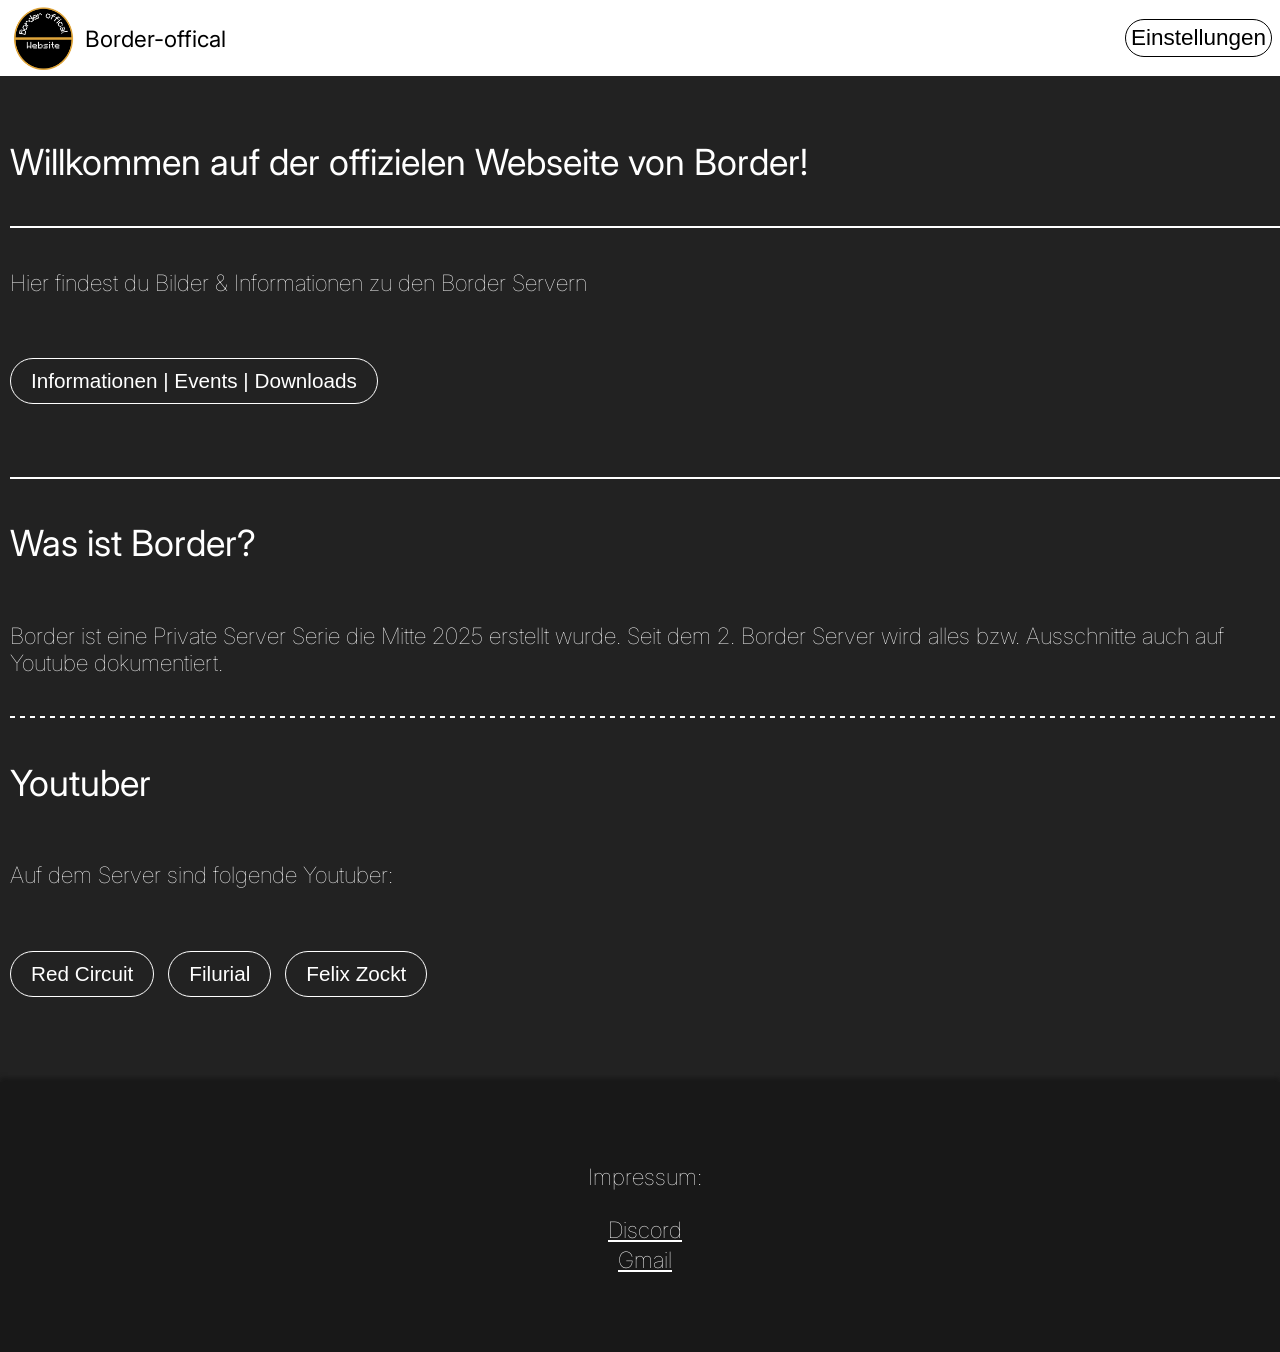
==== index.html @ c0c3122e "update2" ====
<!doctype html>
<html lang="de">
  <head>
    <link rel="icon" type="image/webp" href="logo.webp" />
    <title>Home | Border</title>
    <meta charset="UTF-8" />
    <meta name="author" content="@Red-Circuit on Youtube" />
    <link rel="stylesheet" href="style.css" />
    <meta name="viewport" content="width=device-width, initial-scale=1.0" />
    <link rel="preconnect" href="https://fonts.googleapis.com" />
    <link rel="preconnect" href="https://fonts.gstatic.com" crossorigin />
    <link
      href="https://fonts.googleapis.com/css2?family=Inter:ital,opsz,wght@0,14..32,100..900;1,14..32,100..900&display=swap"
      rel="stylesheet" />
  </head>
  <body>
    <div class="header">
      <img class="logo" src="logo.webp" />
      <p class="headerFont">Border-offical</p>
      <button
        class="btn2"
        onclick="window.location.href = 'einstellungen.html'">
        Einstellungen
      </button>
    </div>
    <br />
    <h1 class="txt1">Willkommen auf der offizielen Webseite von Border!</h1>
    <hr class="trenn1" />
    <p class="txt2">
      Hier findest du Bilder & Informationen zu den Border Servern
    </p>
    <br />
    <button class="btn1" onclick="window.location.href = 'ied.html'">
      Informationen | Events | Downloads
    </button>
    <br />
    <br />
    <hr class="trenn1" />
    <h1 class="txt1">Was ist Border?</h1>
    <p class="txt2">
      Border ist eine Private Server Serie die Mitte 2025 erstellt wurde. Seit
      dem 2. Border Server wird alles bzw. Ausschnitte auch auf Youtube
      dokumentiert.
    </p>
    <hr class="trenn2" />
    <h1 class="txt1">Youtuber</h1>
    <p class="txt2">Auf dem Server sind folgende Youtuber:</p>
    <br />
    <div>
      <button
        onclick="
          window.location = 'https://www.youtube.com/@Red-Circuit/videos'
        "
        class="btn1">
        Red Circuit
      </button>
      <button
        onclick="window.location = 'https://www.youtube.com/@Filurial/videos'"
        class="btn1">
        Filurial
      </button>
      <button
        onclick="window.location = 'https://www.youtube.com/@Felix-x3w/videos'"
        class="btn1">
        Felix Zockt
      </button>
    </div>
    <br />
    <br />
    <br />
    <div class="impressum">
      <p class="txt3">Impressum:</p>
      <a class="txt3" href="https://discord.gg/rK4rehh3">Discord</a>
      <a
        href="https://mail.google.com/mail/?view=cm&fs=1&to=u2109475763@gmail.com"
        class="txt3">
        Gmail
      </a>
    </div>
    <script src="scirpt.js"></script>
  </body>
</html>
---- style.css ----
:root {
  --bg-color: rgb(34, 34, 34);
  --header-color: white;
  --txtw-color: white;
  --txtb-color: black;
  --impressum-color: rgb(24, 24, 24);
  --button-border-color: rgb(180, 180, 180);
  --weight-font: 1;
}

.light {
  --bg-color: rgb(216, 216, 216);
  --header-color: white;
  --txtw-color: rgb(0, 0, 0);
  --txtb-color: rgb(0, 0, 0);
  --impressum-color: rgb(255, 255, 255);
  --button-border-color: rgb(75, 75, 75);
  --weight-font: 200;
}

html {
  background-color: var(--bg-color);
}

body {
  font-family: Inter, sans-serif;
  margin: 0;
  display: flex;
  flex-direction: column;
  gap: 10px;
}

* {
  transition: all 0.3s ease;
}

div.header {
  width: 100%;
  background-color: var(--header-color);
  padding: 2px;
  display: flex;
  flex-direction: row;
  animation-duration: 1s;
  animation-name: OU;
  align-items: center;
  position: sticky;
  top: 0;
  z-index: 5;
}

img.logo {
  width: auto;
  height: 7vh;
  margin-left: 0.625rem;
}

p.headerFont {
  margin-left: 0.625rem;
  font-size: 2.5vh;
  color: var(--txtb-color);
}

@keyframes OU {
  0% {
    opacity: 1;
    transform: translateY(-0.625rem);
  }
  100% {
    opacity: 1;
  }
}

h1.txt1 {
  margin-left: 10px;
  color: var(--txtw-color);
  font-weight: 400;
  animation-name: LR;
  animation-duration: 1s;
  font-size: 4vh;
}

hr.trenn1 {
  width: 100%;
  height: 0.125rem;
  border: none;
  background: var(--txtw-color);
  margin-left: 0.625rem;
  animation-name: LR;
  animation-duration: 1s;
}

@keyframes LR {
  0% {
    opacity: 1;
    transform: translateX(-0.625rem);
  }
  100% {
    opacity: 1;
  }
}

p.txt2 {
  margin-left: 0.625rem;
  color: var(--txtw-color);
  animation-name: LR;
  animation-duration: 1s;
  font-weight: var(--weight-font);
  font-size: 2.5vh;
}

button.btn1 {
  width: fit-content;
  color: var(--txtw-color);
  padding-left: 1.25rem;
  padding-right: 1.25rem;
  padding-top: 0.625rem;
  padding-bottom: 0.625rem;
  font-size: 2.3vh;
  font-weight: lighter;
  background: none;
  border: 0.0625rem var(--txtw-color) solid;
  border-radius: 6.25rem;
  margin-left: 0.625rem;
  animation-name: LR;
  animation-duration: 1s;
  cursor: pointer;
  transition: 0.1s;
  margin-bottom: 5px;
}

button.btn1:hover {
  border: 0.0625rem var(--button-border-color) solid;
  color: var(--button-border-color);
}

hr.trenn2 {
  width: 100%;
  height: 0.125rem;
  border: none;
  margin-left: 0.625rem;
  background: repeating-linear-gradient(
    to right,
    var(--txtw-color) 0px,
    var(--txtw-color) 5px,
    transparent 5px,
    transparent 10px
  );
  animation-name: LR;
  animation-duration: 1s;
}

div.impressum {
  width: 100%;
  background: var(--impressum-color);
  height: 30vh;
  animation-name: LR;
  animation-duration: 1s;
  display: flex;
  flex-direction: column;
  justify-content: center;
  align-items: center;
  box-shadow: 0 -4px 4px var(--impressum-color);
}

a,
p.txt3 {
  margin-left: 0.625rem;
  color: var(--txtw-color);
  animation-name: LR;
  animation-duration: 1s;
  font-weight: var(--weight-font);
  margin-top: 0.1875rem;
  font-size: 2.5vh;
  transition: 0.1s;
}

a.txt3:hover {
  color: var(--button-border-color);
}

button.btn2 {
  color: var(--txtb-color);
  background: none;
  border: 1px var(--txtb-color) solid;
  border-radius: 100px;
  margin-left: auto;
  margin-right: 10px;
  font-size: 2.5vh;
  cursor: pointer;
  transition: 0.1s;
  padding: 0.3125rem;
}

button.btn2:hover {
  color: var(--button-border-color);
  border: 1px var(--button-border-color) solid;
}

h1.txt4 {
  margin-left: 0.625rem;
  color: var(--txtw-color);
  animation-name: LR;
  animation-duration: 1s;
  font-weight: bold;
  font-size: 6vh;
}

p.txt5 {
  margin-left: 0.625rem;
  color: var(--txtw-color);
  animation-name: LR;
  animation-duration: 1s;
  font-weight: var(--weight-font);
  font-size: 2.5vh;
  white-space: pre-line;
}

div.btndiv {
  margin-left: auto;
}

.switch {
  --size: 3.4vh;

  position: relative;
  display: inline-block;
  width: calc(var(--size) * 2.2);
  height: calc(var(--size) * 1.2);
  margin-left: 0.625rem;
  animation-name: LR;
  animation-duration: 1s;
}

.switch input {
  opacity: 0;
  width: 0;
  height: 0;
}

.slider {
  position: absolute;
  cursor: pointer;
  inset: 0;
  background-color: #b4b4b4;
  transition: 0.4s;
}

.slider:before {
  position: absolute;
  content: "";
  height: calc(var(--size) * 0.9);
  width: calc(var(--size) * 0.9);
  left: calc(var(--size) * 0.15);
  bottom: calc(var(--size) * 0.15);
  background-color: rgb(255, 255, 255);
  transition: 0.4s;
}

input:checked + .slider {
  background-color: #2196f3;
}

input:checked + .slider:before {
  transform: translateX(calc(var(--size) * 1.1));
}

input:focus + .slider {
  box-shadow: 0 0 1px #2196f3;
}

.slider.round {
  border-radius: calc(var(--size) * 1.2);
}

.slider.round:before {
  border-radius: 50%;
}

@media (max-width: 291px) {
  div.header {
    flex-direction: column;
    align-items: flex-start;
  }

  button.btn2 {
    margin-left: 0.625rem;
    margin-right: auto;
  }
}
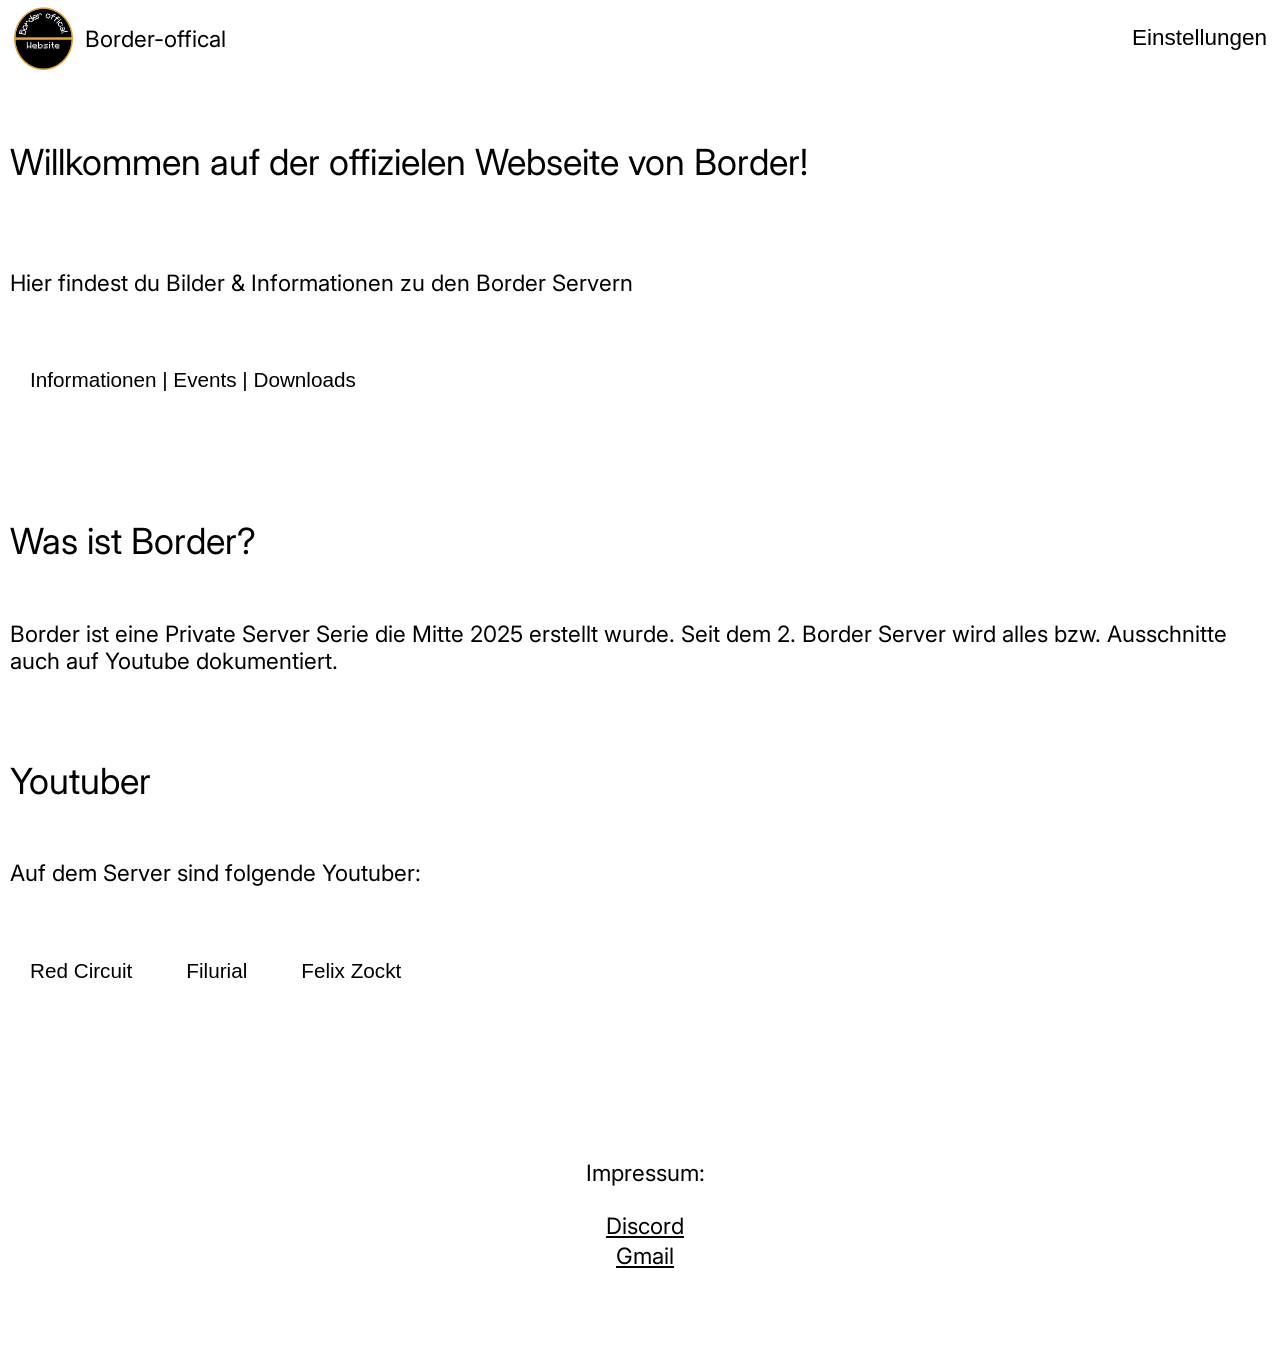
==== commit 04fc634a: "merge unrelated histories" ====
--- a/index.html
+++ b/index.html
@@ -79,4 +79,4 @@
     </div>
     <script src="scirpt.js"></script>
   </body>
-</html>
+</html>
--- a/style.css
+++ b/style.css
@@ -1,3 +1,4 @@
+<<<<<<< HEAD
 :root {
   --bg-color: rgb(34, 34, 34);
   --header-color: white;
@@ -287,3 +288,281 @@
     margin-right: auto;
   }
 }
+=======
+:root {
+  --bg-color: rgb(34, 34, 34);
+  --header-color: white;
+  --txtw-color: white;
+  --txtb-color: black;
+  --impressum-color: rgb(24, 24, 24);
+  --button-border-color: rgb(180, 180, 180);
+  --weight-font: 1;
+}
+
+.light {
+  --bg-color: rgb(216, 216, 216);
+  --header-color: white;
+  --txtw-color: rgb(0, 0, 0);
+  --txtb-color: rgb(0, 0, 0);
+  --impressum-color: rgb(255, 255, 255);
+  --button-border-color: rgb(75, 75, 75);
+  --weight-font: 200;
+}
+
+html {
+  background-color: var(--bg-color);
+}
+
+body {
+  font-family: Inter, sans-serif;
+  margin: 0;
+  display: flex;
+  flex-direction: column;
+  gap: 10px;
+}
+
+* {
+  transition: all 0.3s ease;
+}
+
+div.header {
+  width: 100%;
+  background-color: var(--header-color);
+  padding: 2px;
+  display: flex;
+  flex-direction: row;
+  animation-duration: 1s;
+  animation-name: OU;
+  align-items: center;
+  position: sticky;
+  top: 0;
+  z-index: 5;
+}
+
+img.logo {
+  width: auto;
+  height: 7vh;
+  margin-left: 0.625rem;
+}
+
+p.headerFont {
+  margin-left: 0.625rem;
+  font-size: 2.5vh;
+  color: var(--txtb-color);
+}
+
+@keyframes OU {
+  0% {
+    opacity: 1;
+    transform: translateY(-0.625rem);
+  }
+  100% {
+    opacity: 1;
+  }
+}
+
+h1.txt1 {
+  margin-left: 10px;
+  color: var(--txtw-color);
+  font-weight: 400;
+  animation-name: LR;
+  animation-duration: 1s;
+  font-size: 4vh;
+}
+
+hr.trenn1 {
+  width: 100%;
+  height: 0.125rem;
+  border: none;
+  background: var(--txtw-color);
+  margin-left: 0.625rem;
+  animation-name: LR;
+  animation-duration: 1s;
+}
+
+@keyframes LR {
+  0% {
+    opacity: 1;
+    transform: translateX(-0.625rem);
+  }
+  100% {
+    opacity: 1;
+  }
+}
+
+p.txt2 {
+  margin-left: 0.625rem;
+  color: var(--txtw-color);
+  animation-name: LR;
+  animation-duration: 1s;
+  font-weight: var(--weight-font);
+  font-size: 2.5vh;
+}
+
+button.btn1 {
+  width: fit-content;
+  color: var(--txtw-color);
+  padding-left: 1.25rem;
+  padding-right: 1.25rem;
+  padding-top: 0.625rem;
+  padding-bottom: 0.625rem;
+  font-size: 2.3vh;
+  font-weight: lighter;
+  background: none;
+  border: 0.0625rem var(--txtw-color) solid;
+  border-radius: 6.25rem;
+  margin-left: 0.625rem;
+  animation-name: LR;
+  animation-duration: 1s;
+  cursor: pointer;
+  transition: 0.1s;
+}
+
+button.btn1:hover {
+  border: 0.0625rem var(--button-border-color) solid;
+  color: var(--button-border-color);
+}
+
+hr.trenn2 {
+  width: 100%;
+  height: 0.125rem;
+  border: none;
+  margin-left: 0.625rem;
+  background: repeating-linear-gradient(
+    to right,
+    var(--txtw-color) 0px,
+    var(--txtw-color) 5px,
+    transparent 5px,
+    transparent 10px
+  );
+  animation-name: LR;
+  animation-duration: 1s;
+}
+
+div.impressum {
+  width: 100%;
+  background: var(--impressum-color);
+  height: 30vh;
+  animation-name: LR;
+  animation-duration: 1s;
+  display: flex;
+  flex-direction: column;
+  justify-content: center;
+  align-items: center;
+  box-shadow: 0 -4px 4px var(--impressum-color);
+}
+
+a,
+p.txt3 {
+  margin-left: 0.625rem;
+  color: var(--txtw-color);
+  animation-name: LR;
+  animation-duration: 1s;
+  font-weight: var(--weight-font);
+  margin-top: 0.1875rem;
+  font-size: 2.5vh;
+  transition: 0.1s;
+}
+
+a.txt3:hover {
+  color: var(--button-border-color);
+}
+
+button.btn2 {
+  color: var(--txtb-color);
+  background: none;
+  border: 1px var(--txtb-color) solid;
+  border-radius: 100px;
+  margin-left: auto;
+  margin-right: 10px;
+  font-size: 2.5vh;
+  cursor: pointer;
+  transition: 0.1s;
+  padding: 0.3125rem;
+}
+
+button.btn2:hover {
+  color: var(--button-border-color);
+  border: 1px var(--button-border-color) solid;
+}
+
+h1.txt4 {
+  margin-left: 0.625rem;
+  color: var(--txtw-color);
+  animation-name: LR;
+  animation-duration: 1s;
+  font-weight: bold;
+  font-size: 6vh;
+}
+
+p.txt5 {
+  margin-left: 0.625rem;
+  color: var(--txtw-color);
+  animation-name: LR;
+  animation-duration: 1s;
+  font-weight: var(--weight-font);
+  font-size: 2.5vh;
+  white-space: pre-line;
+}
+
+div.btndiv {
+  margin-left: auto;
+}
+
+.switch {
+  --size: 3.4vh;
+
+  position: relative;
+  display: inline-block;
+  width: calc(var(--size) * 2.2);
+  height: calc(var(--size) * 1.2);
+  margin-left: 0.625rem;
+  animation-name: LR;
+  animation-duration: 1s;
+}
+
+.switch input {
+  opacity: 0;
+  width: 0;
+  height: 0;
+}
+
+.slider {
+  position: absolute;
+  cursor: pointer;
+  inset: 0;
+  background-color: #b4b4b4;
+  transition: 0.4s;
+}
+
+.slider:before {
+  position: absolute;
+  content: "";
+  height: calc(var(--size) * 0.9);
+  width: calc(var(--size) * 0.9);
+  left: calc(var(--size) * 0.15);
+  bottom: calc(var(--size) * 0.15);
+  background-color: rgb(255, 255, 255);
+  transition: 0.4s;
+}
+
+input:checked + .slider {
+  background-color: #2196f3;
+}
+
+input:checked + .slider:before {
+  transform: translateX(calc(var(--size) * 1.1));
+}
+
+input:focus + .slider {
+  box-shadow: 0 0 1px #2196f3;
+}
+
+.slider.round {
+  border-radius: calc(var(--size) * 1.2);
+}
+
+.slider.round:before {
+  border-radius: 50%;
+}
+>>>>>>> b34645736c421a461608bdbebab011596ef0a32a
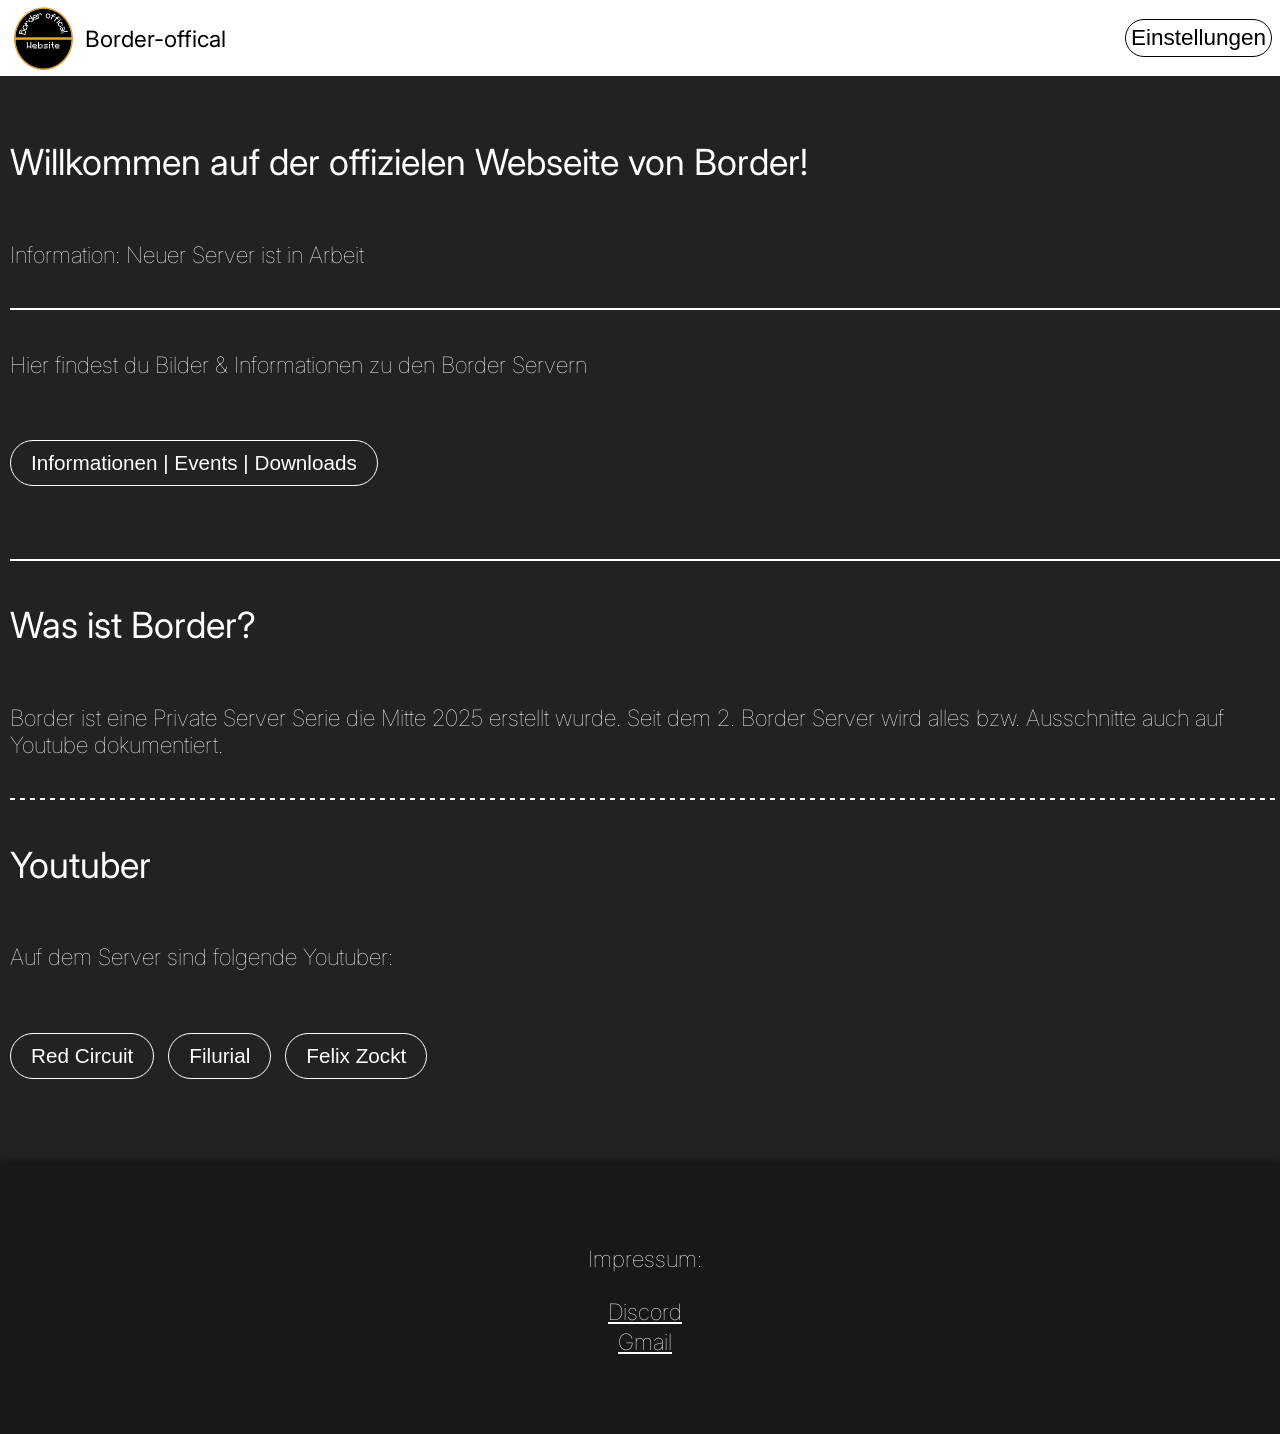
==== commit 18ea4624: "update" ====
--- a/index.html
+++ b/index.html
@@ -25,6 +25,7 @@
     </div>
     <br />
     <h1 class="txt1">Willkommen auf der offizielen Webseite von Border!</h1>
+    <p class="txt2">Information: Neuer Server ist in Arbeit</p>
     <hr class="trenn1" />
     <p class="txt2">
       Hier findest du Bilder & Informationen zu den Border Servern
@@ -79,4 +80,4 @@
     </div>
     <script src="scirpt.js"></script>
   </body>
-</html>+</html>
--- a/style.css
+++ b/style.css
@@ -1,4 +1,3 @@
-<<<<<<< HEAD
 :root {
   --bg-color: rgb(34, 34, 34);
   --header-color: white;
@@ -287,282 +286,4 @@
     margin-left: 0.625rem;
     margin-right: auto;
   }
-}
-=======
-:root {
-  --bg-color: rgb(34, 34, 34);
-  --header-color: white;
-  --txtw-color: white;
-  --txtb-color: black;
-  --impressum-color: rgb(24, 24, 24);
-  --button-border-color: rgb(180, 180, 180);
-  --weight-font: 1;
-}
-
-.light {
-  --bg-color: rgb(216, 216, 216);
-  --header-color: white;
-  --txtw-color: rgb(0, 0, 0);
-  --txtb-color: rgb(0, 0, 0);
-  --impressum-color: rgb(255, 255, 255);
-  --button-border-color: rgb(75, 75, 75);
-  --weight-font: 200;
-}
-
-html {
-  background-color: var(--bg-color);
-}
-
-body {
-  font-family: Inter, sans-serif;
-  margin: 0;
-  display: flex;
-  flex-direction: column;
-  gap: 10px;
-}
-
-* {
-  transition: all 0.3s ease;
-}
-
-div.header {
-  width: 100%;
-  background-color: var(--header-color);
-  padding: 2px;
-  display: flex;
-  flex-direction: row;
-  animation-duration: 1s;
-  animation-name: OU;
-  align-items: center;
-  position: sticky;
-  top: 0;
-  z-index: 5;
-}
-
-img.logo {
-  width: auto;
-  height: 7vh;
-  margin-left: 0.625rem;
-}
-
-p.headerFont {
-  margin-left: 0.625rem;
-  font-size: 2.5vh;
-  color: var(--txtb-color);
-}
-
-@keyframes OU {
-  0% {
-    opacity: 1;
-    transform: translateY(-0.625rem);
-  }
-  100% {
-    opacity: 1;
-  }
-}
-
-h1.txt1 {
-  margin-left: 10px;
-  color: var(--txtw-color);
-  font-weight: 400;
-  animation-name: LR;
-  animation-duration: 1s;
-  font-size: 4vh;
-}
-
-hr.trenn1 {
-  width: 100%;
-  height: 0.125rem;
-  border: none;
-  background: var(--txtw-color);
-  margin-left: 0.625rem;
-  animation-name: LR;
-  animation-duration: 1s;
-}
-
-@keyframes LR {
-  0% {
-    opacity: 1;
-    transform: translateX(-0.625rem);
-  }
-  100% {
-    opacity: 1;
-  }
-}
-
-p.txt2 {
-  margin-left: 0.625rem;
-  color: var(--txtw-color);
-  animation-name: LR;
-  animation-duration: 1s;
-  font-weight: var(--weight-font);
-  font-size: 2.5vh;
-}
-
-button.btn1 {
-  width: fit-content;
-  color: var(--txtw-color);
-  padding-left: 1.25rem;
-  padding-right: 1.25rem;
-  padding-top: 0.625rem;
-  padding-bottom: 0.625rem;
-  font-size: 2.3vh;
-  font-weight: lighter;
-  background: none;
-  border: 0.0625rem var(--txtw-color) solid;
-  border-radius: 6.25rem;
-  margin-left: 0.625rem;
-  animation-name: LR;
-  animation-duration: 1s;
-  cursor: pointer;
-  transition: 0.1s;
-}
-
-button.btn1:hover {
-  border: 0.0625rem var(--button-border-color) solid;
-  color: var(--button-border-color);
-}
-
-hr.trenn2 {
-  width: 100%;
-  height: 0.125rem;
-  border: none;
-  margin-left: 0.625rem;
-  background: repeating-linear-gradient(
-    to right,
-    var(--txtw-color) 0px,
-    var(--txtw-color) 5px,
-    transparent 5px,
-    transparent 10px
-  );
-  animation-name: LR;
-  animation-duration: 1s;
-}
-
-div.impressum {
-  width: 100%;
-  background: var(--impressum-color);
-  height: 30vh;
-  animation-name: LR;
-  animation-duration: 1s;
-  display: flex;
-  flex-direction: column;
-  justify-content: center;
-  align-items: center;
-  box-shadow: 0 -4px 4px var(--impressum-color);
-}
-
-a,
-p.txt3 {
-  margin-left: 0.625rem;
-  color: var(--txtw-color);
-  animation-name: LR;
-  animation-duration: 1s;
-  font-weight: var(--weight-font);
-  margin-top: 0.1875rem;
-  font-size: 2.5vh;
-  transition: 0.1s;
-}
-
-a.txt3:hover {
-  color: var(--button-border-color);
-}
-
-button.btn2 {
-  color: var(--txtb-color);
-  background: none;
-  border: 1px var(--txtb-color) solid;
-  border-radius: 100px;
-  margin-left: auto;
-  margin-right: 10px;
-  font-size: 2.5vh;
-  cursor: pointer;
-  transition: 0.1s;
-  padding: 0.3125rem;
-}
-
-button.btn2:hover {
-  color: var(--button-border-color);
-  border: 1px var(--button-border-color) solid;
-}
-
-h1.txt4 {
-  margin-left: 0.625rem;
-  color: var(--txtw-color);
-  animation-name: LR;
-  animation-duration: 1s;
-  font-weight: bold;
-  font-size: 6vh;
-}
-
-p.txt5 {
-  margin-left: 0.625rem;
-  color: var(--txtw-color);
-  animation-name: LR;
-  animation-duration: 1s;
-  font-weight: var(--weight-font);
-  font-size: 2.5vh;
-  white-space: pre-line;
-}
-
-div.btndiv {
-  margin-left: auto;
-}
-
-.switch {
-  --size: 3.4vh;
-
-  position: relative;
-  display: inline-block;
-  width: calc(var(--size) * 2.2);
-  height: calc(var(--size) * 1.2);
-  margin-left: 0.625rem;
-  animation-name: LR;
-  animation-duration: 1s;
-}
-
-.switch input {
-  opacity: 0;
-  width: 0;
-  height: 0;
-}
-
-.slider {
-  position: absolute;
-  cursor: pointer;
-  inset: 0;
-  background-color: #b4b4b4;
-  transition: 0.4s;
-}
-
-.slider:before {
-  position: absolute;
-  content: "";
-  height: calc(var(--size) * 0.9);
-  width: calc(var(--size) * 0.9);
-  left: calc(var(--size) * 0.15);
-  bottom: calc(var(--size) * 0.15);
-  background-color: rgb(255, 255, 255);
-  transition: 0.4s;
-}
-
-input:checked + .slider {
-  background-color: #2196f3;
-}
-
-input:checked + .slider:before {
-  transform: translateX(calc(var(--size) * 1.1));
-}
-
-input:focus + .slider {
-  box-shadow: 0 0 1px #2196f3;
-}
-
-.slider.round {
-  border-radius: calc(var(--size) * 1.2);
-}
-
-.slider.round:before {
-  border-radius: 50%;
-}
->>>>>>> b34645736c421a461608bdbebab011596ef0a32a
+}
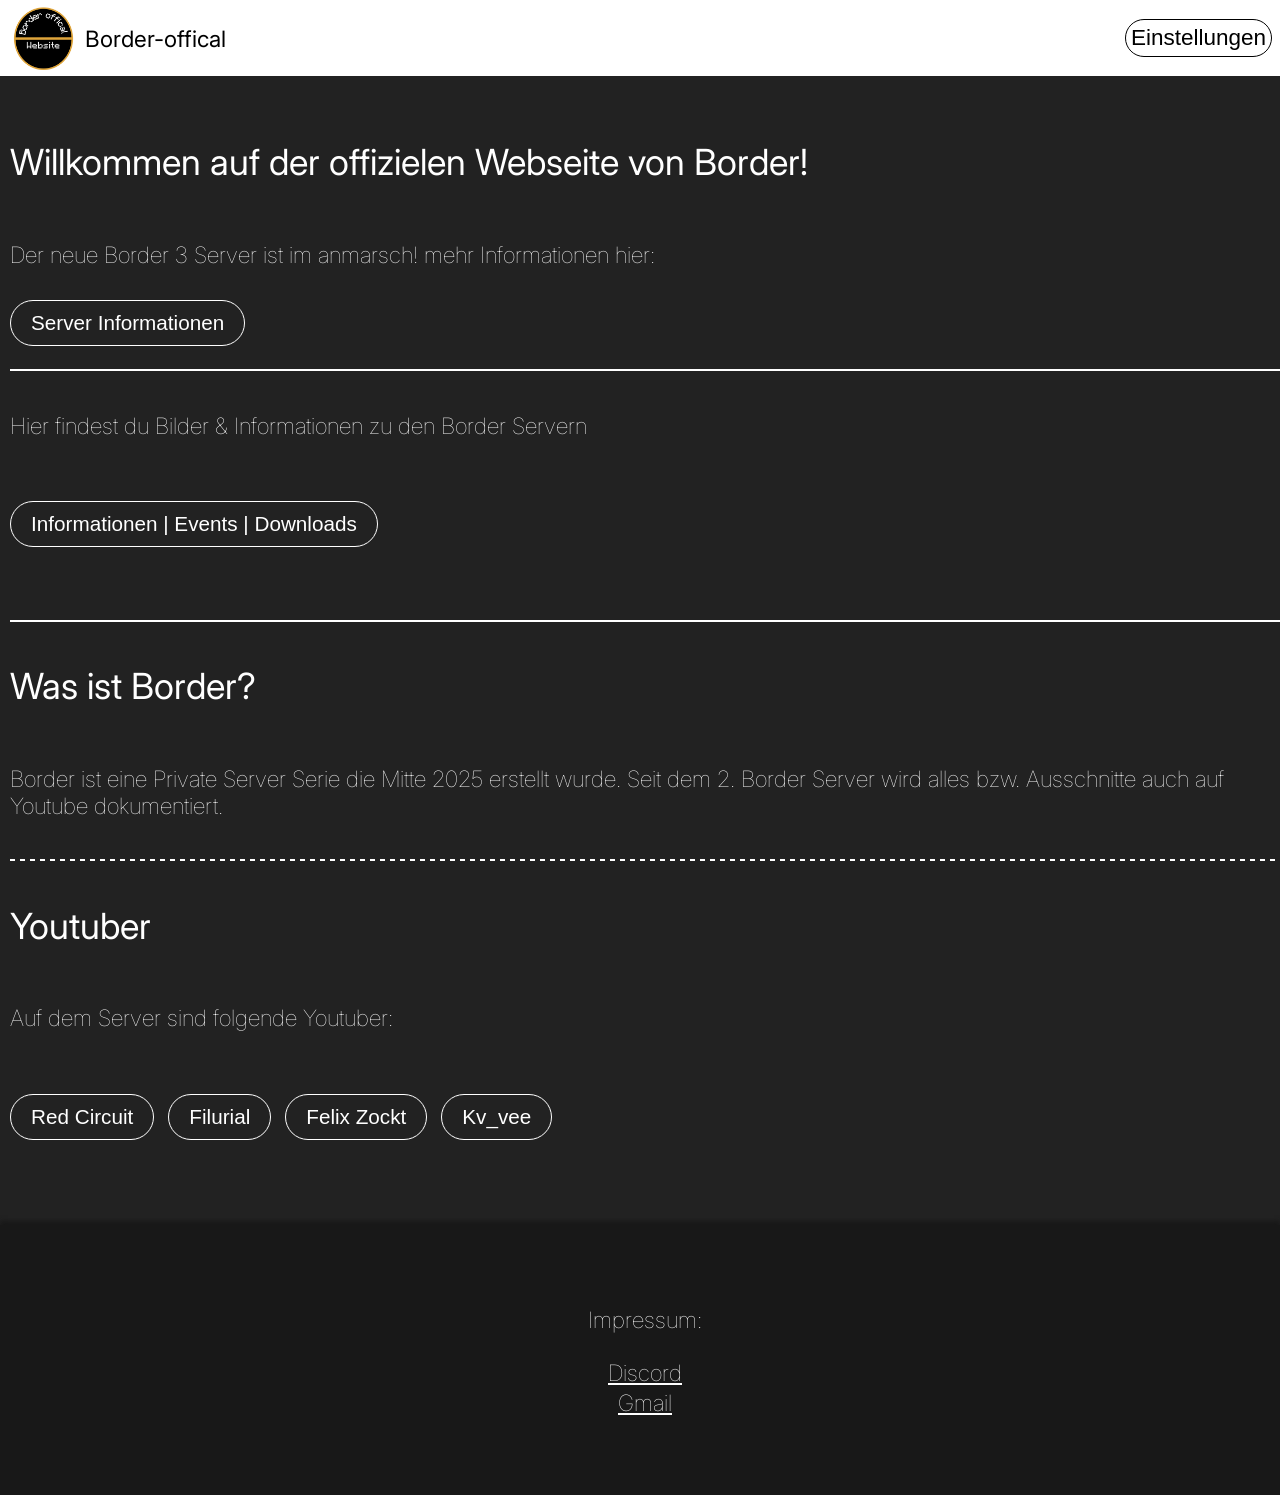
==== commit 9eb7607a: "Add files via upload" ====
--- a/index.html
+++ b/index.html
@@ -25,7 +25,12 @@
     </div>
     <br />
     <h1 class="txt1">Willkommen auf der offizielen Webseite von Border!</h1>
-    <p class="txt2">Information: Neuer Server ist in Arbeit</p>
+    <p class="txt2">
+      Der neue Border 3 Server ist im anmarsch! mehr Informationen hier:
+    </p>
+    <button onclick="window.location.href = 'informationen.html'" class="btn1">
+      Server Informationen
+    </button>
     <hr class="trenn1" />
     <p class="txt2">
       Hier findest du Bilder & Informationen zu den Border Servern
@@ -65,6 +70,11 @@
         class="btn1">
         Felix Zockt
       </button>
+      <button
+        onclick="window.location = 'https://www.youtube.com/@Kv_vee239/videos'"
+        class="btn1">
+        Kv_vee
+      </button>
     </div>
     <br />
     <br />
--- a/style.css
+++ b/style.css
@@ -174,6 +174,18 @@
   transition: 0.1s;
 }
 
+p.lizenz {
+  margin-left: 0.625rem;
+  color: var(--txtw-color);
+  animation-name: LR;
+  animation-duration: 1s;
+  font-weight: var(--weight-font);
+  margin-top: 0.1875rem;
+  font-size: 2.5vh;
+  transition: 0.1s;
+  white-space: pre-line;
+}
+
 a.txt3:hover {
   color: var(--button-border-color);
 }
@@ -286,4 +298,33 @@
     margin-left: 0.625rem;
     margin-right: auto;
   }
-}+}
+
+div.mods-container {
+  display: flex;
+  flex-direction: column;
+  margin-left: 1.25rem;
+}
+
+@media (max-width: 190px) {
+  div.mods-container {
+    display: flex;
+    flex-direction: column;
+    margin-left: 0px;
+  }
+}
+
+.toggle-panel {
+  display: grid;
+  grid-template-rows: 0fr;
+  transition: grid-template-rows 0.3s ease;
+  overflow: hidden;
+}
+
+.toggle-panel.open {
+  grid-template-rows: 1fr;
+}
+
+.toggle-panel > div {
+  min-height: 0;
+}
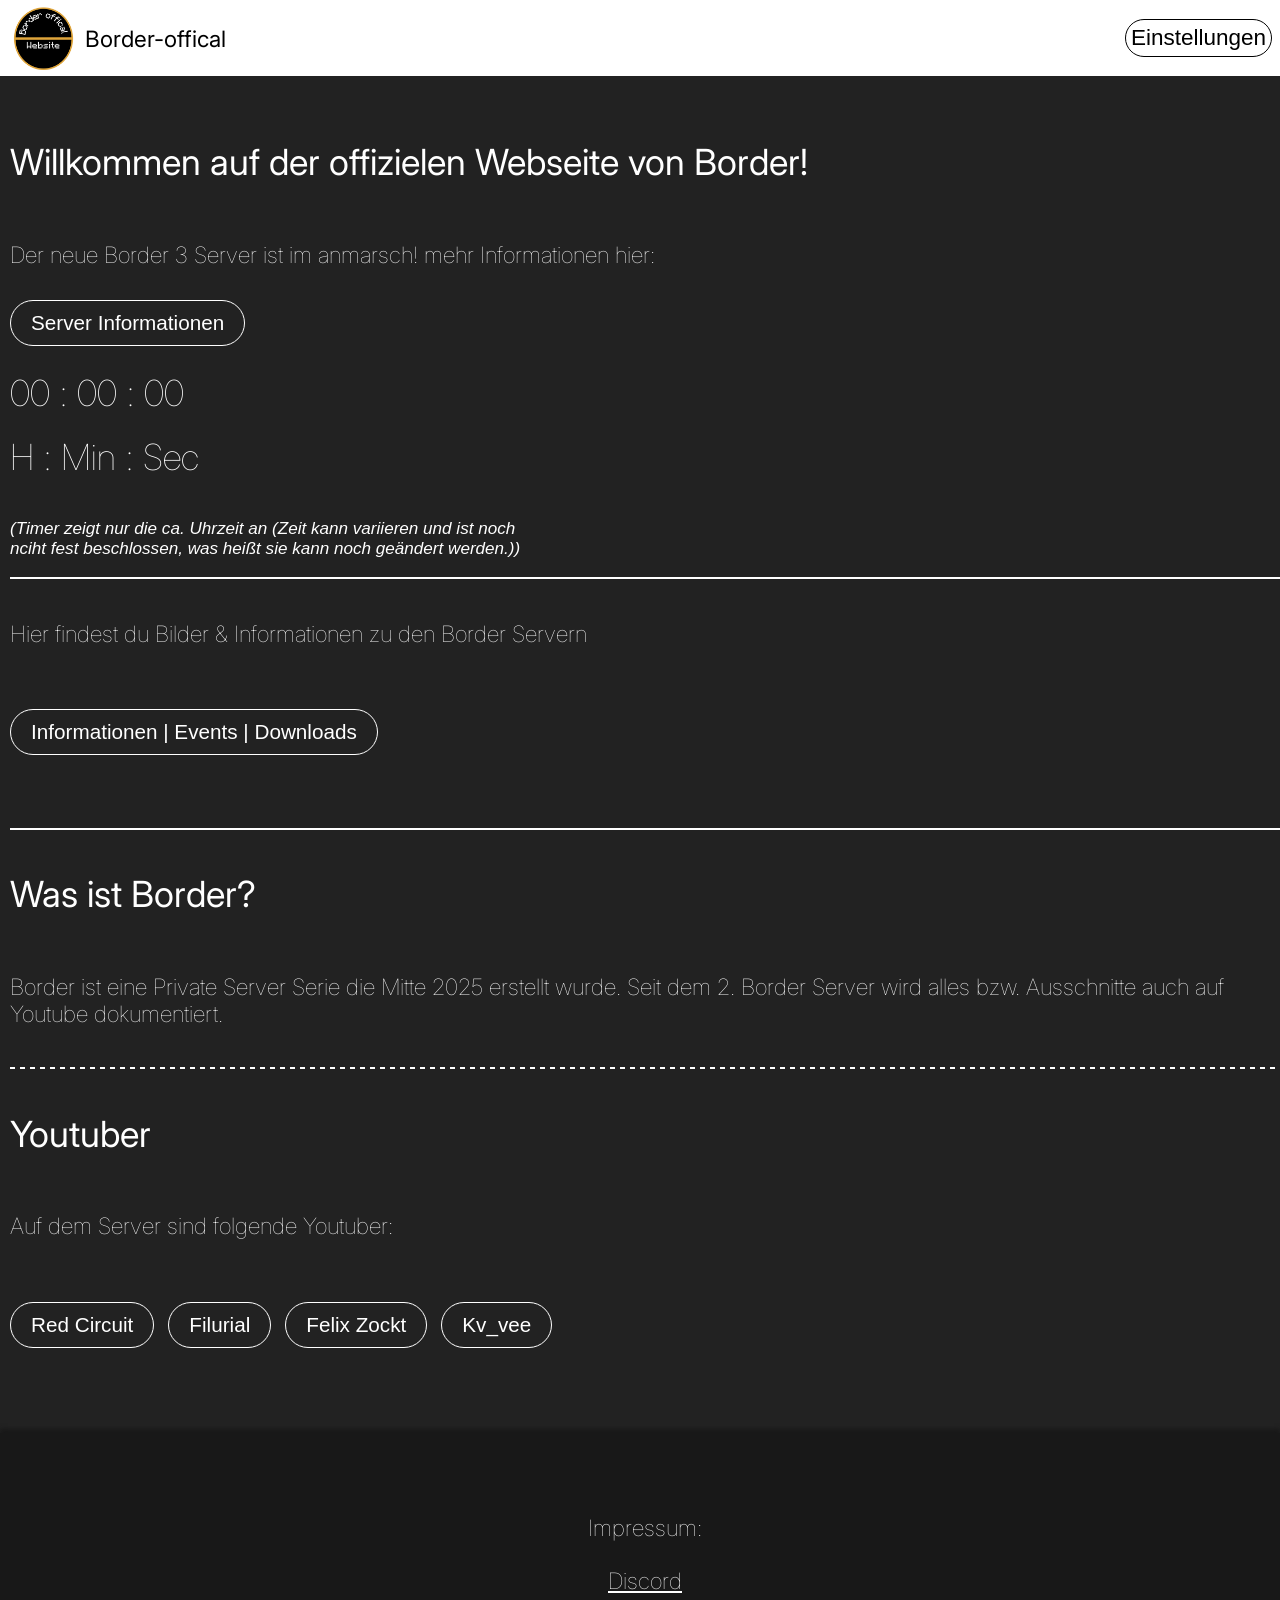
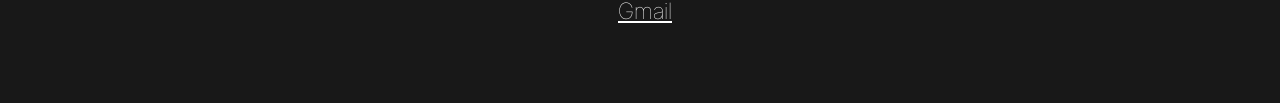
==== commit 0c187267: "Add files via upload" ====
--- a/index.html
+++ b/index.html
@@ -31,6 +31,24 @@
     <button onclick="window.location.href = 'informationen.html'" class="btn1">
       Server Informationen
     </button>
+    <div class="timer">
+      <p class="txt6" id="H"></p>
+      <p class="txt6">:</p>
+      <p class="txt6" id="M"></p>
+      <p class="txt6">:</p>
+      <p class="txt6" id="S"></p>
+    </div>
+    <div class="timer">
+      <p class="txt6">H</p>
+      <p class="txt6">:</p>
+      <p class="txt6">Min</p>
+      <p class="txt6">:</p>
+      <p class="txt6">Sec</p>
+    </div>
+    <p class="details">
+      (Timer zeigt nur die ca. Uhrzeit an (Zeit kann variieren und ist noch
+      nciht fest beschlossen, was heißt sie kann noch geändert werden.))
+    </p>
     <hr class="trenn1" />
     <p class="txt2">
       Hier findest du Bilder & Informationen zu den Border Servern
--- a/style.css
+++ b/style.css
@@ -328,3 +328,43 @@
 .toggle-panel > div {
   min-height: 0;
 }
+
+div.timer {
+  display: flex;
+}
+
+p.txt6 {
+  margin-left: 0.625rem;
+  color: var(--txtw-color);
+  animation-name: LR;
+  animation-duration: 1s;
+  font-weight: var(--weight-font);
+  font-size: 4vh;
+  white-space: pre-line;
+  margin-top: 0.625rem;
+  margin-bottom: 0;
+}
+
+@media (max-width: 200px) {
+  div.timer {
+    flex-direction: column;
+  }
+
+  div.timer p.txt6:nth-child(2),
+  div.timer p.txt6:nth-child(4) {
+    display: none;
+  }
+}
+
+p.details {
+  margin-left: 0.625rem;
+  color: var(--txtw-color);
+  animation-name: LR;
+  animation-duration: 1s;
+  font-weight: var(--weight-font);
+  font-size: 1.9vh;
+  white-space: pre-line;
+  margin-top: 0.625rem;
+  margin-bottom: 0;
+  font-style: italic;
+}
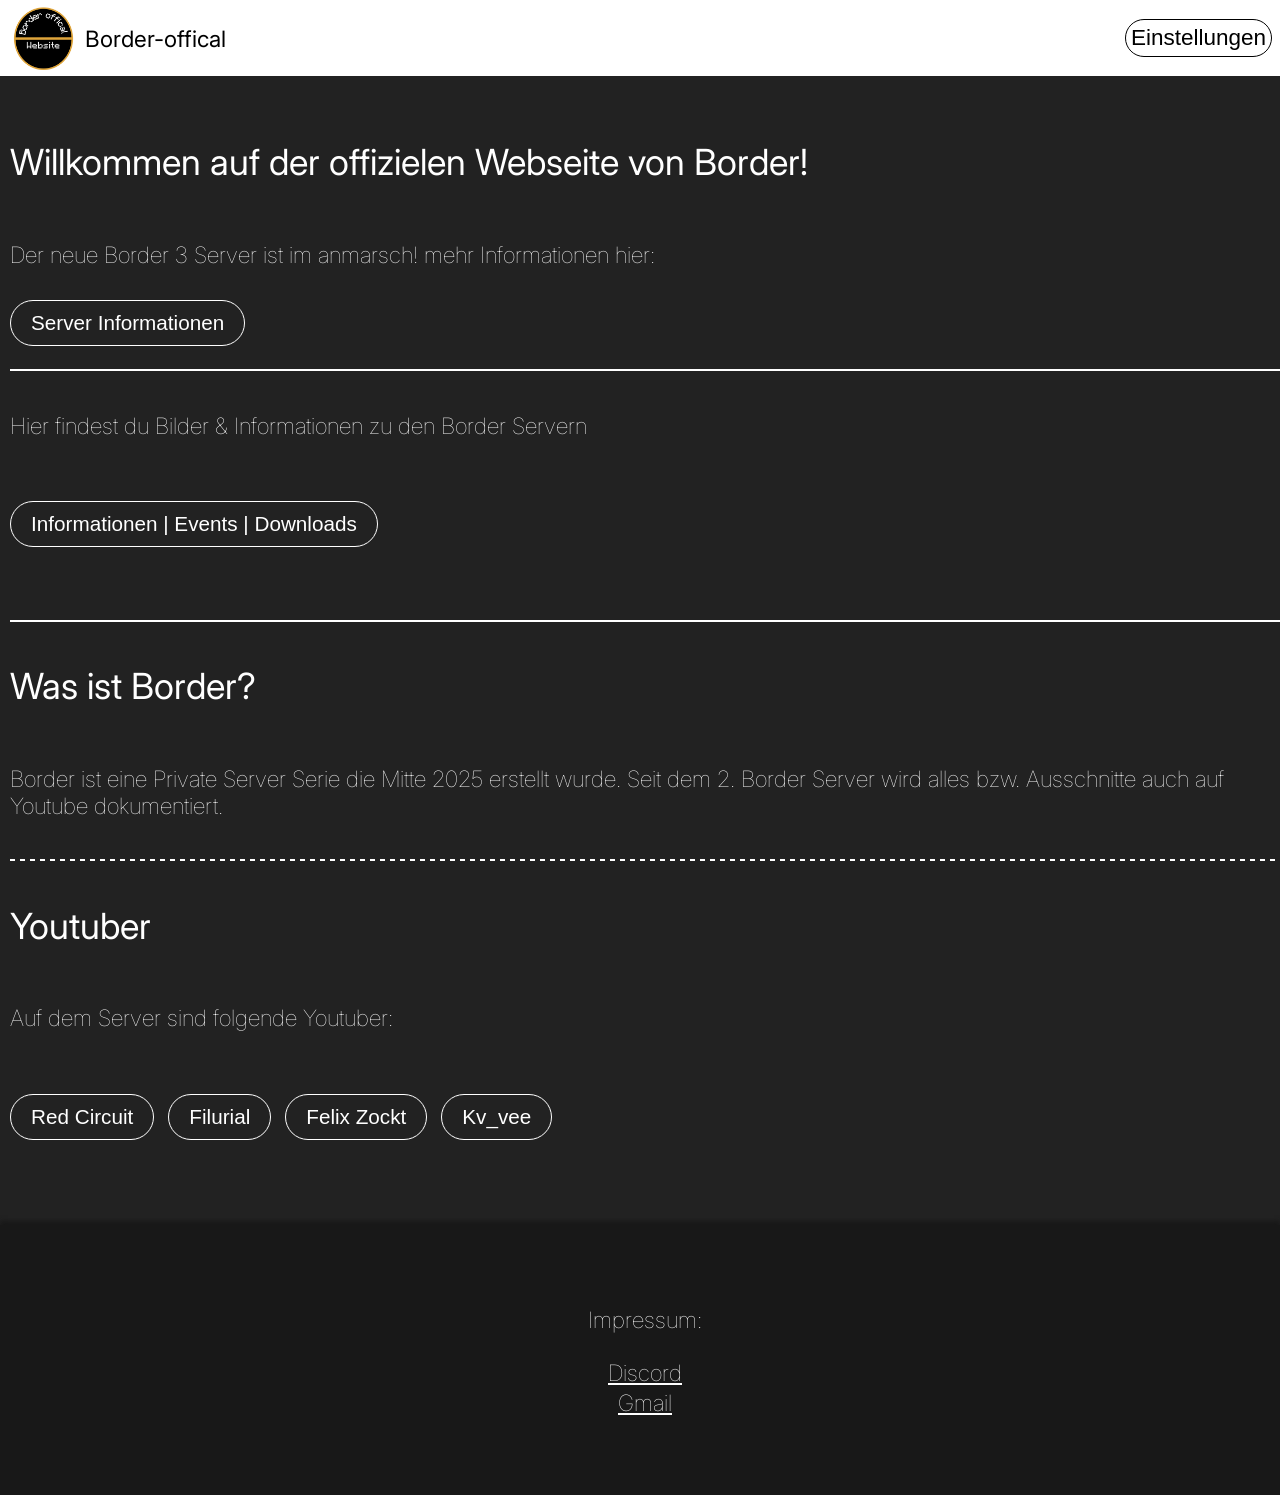
==== commit 86ead9d9: "Add files via upload" ====
--- a/index.html
+++ b/index.html
@@ -31,24 +31,6 @@
     <button onclick="window.location.href = 'informationen.html'" class="btn1">
       Server Informationen
     </button>
-    <div class="timer">
-      <p class="txt6" id="H"></p>
-      <p class="txt6">:</p>
-      <p class="txt6" id="M"></p>
-      <p class="txt6">:</p>
-      <p class="txt6" id="S"></p>
-    </div>
-    <div class="timer">
-      <p class="txt6">H</p>
-      <p class="txt6">:</p>
-      <p class="txt6">Min</p>
-      <p class="txt6">:</p>
-      <p class="txt6">Sec</p>
-    </div>
-    <p class="details">
-      (Timer zeigt nur die ca. Uhrzeit an (Zeit kann variieren und ist noch
-      nciht fest beschlossen, was heißt sie kann noch geändert werden.))
-    </p>
     <hr class="trenn1" />
     <p class="txt2">
       Hier findest du Bilder & Informationen zu den Border Servern
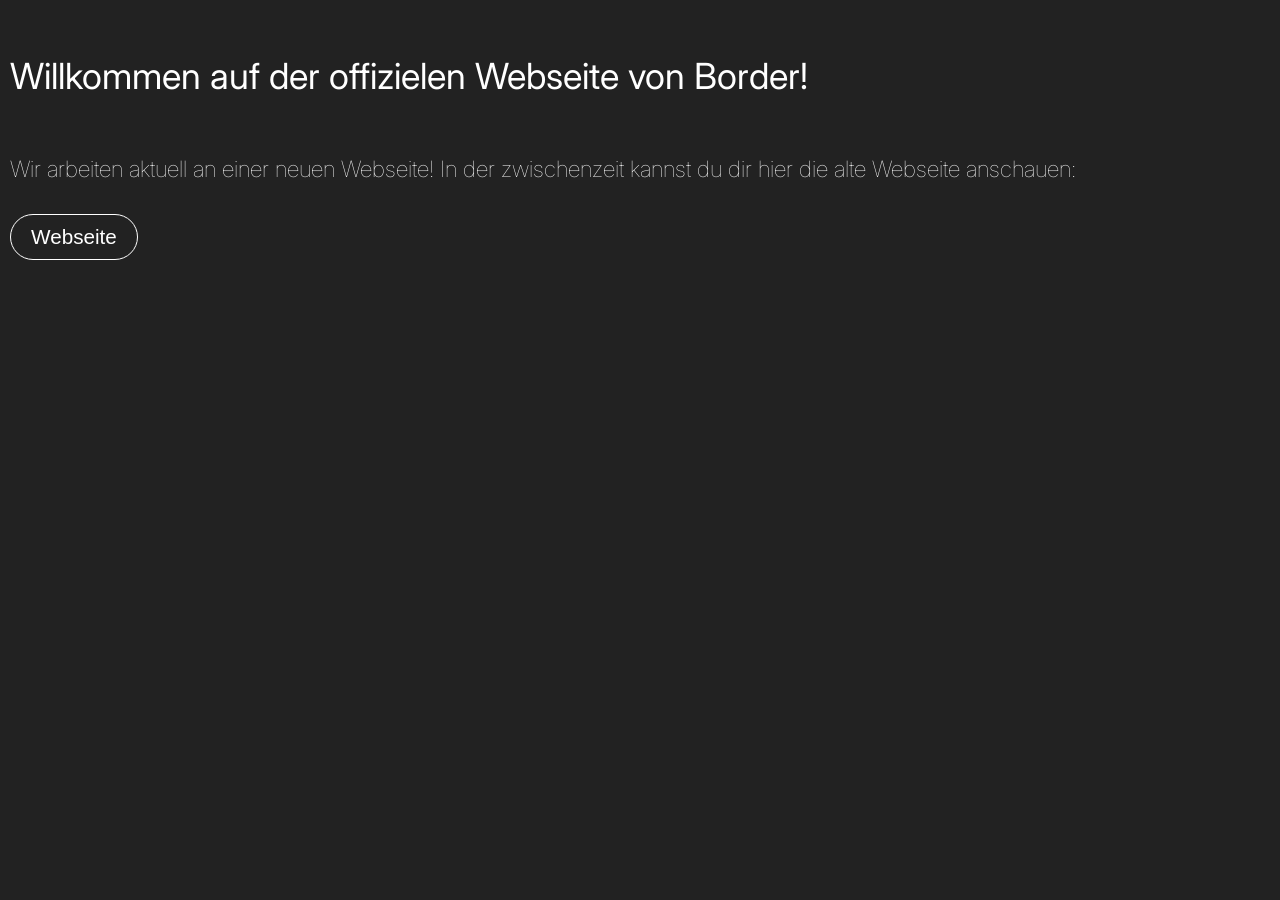
==== commit 53119f3a: "Neue Webseite coming" ====
--- a/index.html
+++ b/index.html
@@ -1,11 +1,11 @@
 <!doctype html>
 <html lang="de">
   <head>
-    <link rel="icon" type="image/webp" href="logo.webp" />
-    <title>Home | Border</title>
+    <link rel="icon" type="image/webp" href="alt/logo.webp"/>
+    <title>Border</title>
     <meta charset="UTF-8" />
     <meta name="author" content="@Red-Circuit on Youtube" />
-    <link rel="stylesheet" href="style.css" />
+    <link rel="stylesheet" href="alt/style.css" />
     <meta name="viewport" content="width=device-width, initial-scale=1.0" />
     <link rel="preconnect" href="https://fonts.googleapis.com" />
     <link rel="preconnect" href="https://fonts.gstatic.com" crossorigin />
@@ -14,80 +14,13 @@
       rel="stylesheet" />
   </head>
   <body>
-    <div class="header">
-      <img class="logo" src="logo.webp" />
-      <p class="headerFont">Border-offical</p>
-      <button
-        class="btn2"
-        onclick="window.location.href = 'einstellungen.html'">
-        Einstellungen
-      </button>
-    </div>
     <br />
     <h1 class="txt1">Willkommen auf der offizielen Webseite von Border!</h1>
     <p class="txt2">
-      Der neue Border 3 Server ist im anmarsch! mehr Informationen hier:
+      Wir arbeiten aktuell an einer neuen Webseite! In der zwischenzeit kannst du dir hier die alte Webseite anschauen:
     </p>
-    <button onclick="window.location.href = 'informationen.html'" class="btn1">
-      Server Informationen
+    <button onclick="window.location.href = 'alt/index.html'" class="btn1">
+      Webseite
     </button>
-    <hr class="trenn1" />
-    <p class="txt2">
-      Hier findest du Bilder & Informationen zu den Border Servern
-    </p>
-    <br />
-    <button class="btn1" onclick="window.location.href = 'ied.html'">
-      Informationen | Events | Downloads
-    </button>
-    <br />
-    <br />
-    <hr class="trenn1" />
-    <h1 class="txt1">Was ist Border?</h1>
-    <p class="txt2">
-      Border ist eine Private Server Serie die Mitte 2025 erstellt wurde. Seit
-      dem 2. Border Server wird alles bzw. Ausschnitte auch auf Youtube
-      dokumentiert.
-    </p>
-    <hr class="trenn2" />
-    <h1 class="txt1">Youtuber</h1>
-    <p class="txt2">Auf dem Server sind folgende Youtuber:</p>
-    <br />
-    <div>
-      <button
-        onclick="
-          window.location = 'https://www.youtube.com/@Red-Circuit/videos'
-        "
-        class="btn1">
-        Red Circuit
-      </button>
-      <button
-        onclick="window.location = 'https://www.youtube.com/@Filurial/videos'"
-        class="btn1">
-        Filurial
-      </button>
-      <button
-        onclick="window.location = 'https://www.youtube.com/@Felix-x3w/videos'"
-        class="btn1">
-        Felix Zockt
-      </button>
-      <button
-        onclick="window.location = 'https://www.youtube.com/@Kv_vee239/videos'"
-        class="btn1">
-        Kv_vee
-      </button>
-    </div>
-    <br />
-    <br />
-    <br />
-    <div class="impressum">
-      <p class="txt3">Impressum:</p>
-      <a class="txt3" href="https://discord.gg/rK4rehh3">Discord</a>
-      <a
-        href="https://mail.google.com/mail/?view=cm&fs=1&to=u2109475763@gmail.com"
-        class="txt3">
-        Gmail
-      </a>
-    </div>
-    <script src="scirpt.js"></script>
   </body>
 </html>
--- a/alt/style.css
+++ b/alt/style.css
@@ -0,0 +1,370 @@
+:root {
+  --bg-color: rgb(34, 34, 34);
+  --header-color: white;
+  --txtw-color: white;
+  --txtb-color: black;
+  --impressum-color: rgb(24, 24, 24);
+  --button-border-color: rgb(180, 180, 180);
+  --weight-font: 1;
+}
+
+.light {
+  --bg-color: rgb(216, 216, 216);
+  --header-color: white;
+  --txtw-color: rgb(0, 0, 0);
+  --txtb-color: rgb(0, 0, 0);
+  --impressum-color: rgb(255, 255, 255);
+  --button-border-color: rgb(75, 75, 75);
+  --weight-font: 200;
+}
+
+html {
+  background-color: var(--bg-color);
+}
+
+body {
+  font-family: Inter, sans-serif;
+  margin: 0;
+  display: flex;
+  flex-direction: column;
+  gap: 10px;
+}
+
+* {
+  transition: all 0.3s ease;
+}
+
+div.header {
+  width: 100%;
+  background-color: var(--header-color);
+  padding: 2px;
+  display: flex;
+  flex-direction: row;
+  animation-duration: 1s;
+  animation-name: OU;
+  align-items: center;
+  position: sticky;
+  top: 0;
+  z-index: 5;
+}
+
+img.logo {
+  width: auto;
+  height: 7vh;
+  margin-left: 0.625rem;
+}
+
+p.headerFont {
+  margin-left: 0.625rem;
+  font-size: 2.5vh;
+  color: var(--txtb-color);
+}
+
+@keyframes OU {
+  0% {
+    opacity: 1;
+    transform: translateY(-0.625rem);
+  }
+  100% {
+    opacity: 1;
+  }
+}
+
+h1.txt1 {
+  margin-left: 10px;
+  color: var(--txtw-color);
+  font-weight: 400;
+  animation-name: LR;
+  animation-duration: 1s;
+  font-size: 4vh;
+}
+
+hr.trenn1 {
+  width: 100%;
+  height: 0.125rem;
+  border: none;
+  background: var(--txtw-color);
+  margin-left: 0.625rem;
+  animation-name: LR;
+  animation-duration: 1s;
+}
+
+@keyframes LR {
+  0% {
+    opacity: 1;
+    transform: translateX(-0.625rem);
+  }
+  100% {
+    opacity: 1;
+  }
+}
+
+p.txt2 {
+  margin-left: 0.625rem;
+  color: var(--txtw-color);
+  animation-name: LR;
+  animation-duration: 1s;
+  font-weight: var(--weight-font);
+  font-size: 2.5vh;
+}
+
+button.btn1 {
+  width: fit-content;
+  color: var(--txtw-color);
+  padding-left: 1.25rem;
+  padding-right: 1.25rem;
+  padding-top: 0.625rem;
+  padding-bottom: 0.625rem;
+  font-size: 2.3vh;
+  font-weight: lighter;
+  background: none;
+  border: 0.0625rem var(--txtw-color) solid;
+  border-radius: 6.25rem;
+  margin-left: 0.625rem;
+  animation-name: LR;
+  animation-duration: 1s;
+  cursor: pointer;
+  transition: 0.1s;
+  margin-bottom: 5px;
+}
+
+button.btn1:hover {
+  border: 0.0625rem var(--button-border-color) solid;
+  color: var(--button-border-color);
+}
+
+hr.trenn2 {
+  width: 100%;
+  height: 0.125rem;
+  border: none;
+  margin-left: 0.625rem;
+  background: repeating-linear-gradient(
+    to right,
+    var(--txtw-color) 0px,
+    var(--txtw-color) 5px,
+    transparent 5px,
+    transparent 10px
+  );
+  animation-name: LR;
+  animation-duration: 1s;
+}
+
+div.impressum {
+  width: 100%;
+  background: var(--impressum-color);
+  height: 30vh;
+  animation-name: LR;
+  animation-duration: 1s;
+  display: flex;
+  flex-direction: column;
+  justify-content: center;
+  align-items: center;
+  box-shadow: 0 -4px 4px var(--impressum-color);
+}
+
+a,
+p.txt3 {
+  margin-left: 0.625rem;
+  color: var(--txtw-color);
+  animation-name: LR;
+  animation-duration: 1s;
+  font-weight: var(--weight-font);
+  margin-top: 0.1875rem;
+  font-size: 2.5vh;
+  transition: 0.1s;
+}
+
+p.lizenz {
+  margin-left: 0.625rem;
+  color: var(--txtw-color);
+  animation-name: LR;
+  animation-duration: 1s;
+  font-weight: var(--weight-font);
+  margin-top: 0.1875rem;
+  font-size: 2.5vh;
+  transition: 0.1s;
+  white-space: pre-line;
+}
+
+a.txt3:hover {
+  color: var(--button-border-color);
+}
+
+button.btn2 {
+  color: var(--txtb-color);
+  background: none;
+  border: 1px var(--txtb-color) solid;
+  border-radius: 100px;
+  margin-left: auto;
+  margin-right: 10px;
+  font-size: 2.5vh;
+  cursor: pointer;
+  transition: 0.1s;
+  padding: 0.3125rem;
+}
+
+button.btn2:hover {
+  color: var(--button-border-color);
+  border: 1px var(--button-border-color) solid;
+}
+
+h1.txt4 {
+  margin-left: 0.625rem;
+  color: var(--txtw-color);
+  animation-name: LR;
+  animation-duration: 1s;
+  font-weight: bold;
+  font-size: 6vh;
+}
+
+p.txt5 {
+  margin-left: 0.625rem;
+  color: var(--txtw-color);
+  animation-name: LR;
+  animation-duration: 1s;
+  font-weight: var(--weight-font);
+  font-size: 2.5vh;
+  white-space: pre-line;
+}
+
+div.btndiv {
+  margin-left: auto;
+}
+
+.switch {
+  --size: 3.4vh;
+
+  position: relative;
+  display: inline-block;
+  width: calc(var(--size) * 2.2);
+  height: calc(var(--size) * 1.2);
+  margin-left: 0.625rem;
+  animation-name: LR;
+  animation-duration: 1s;
+}
+
+.switch input {
+  opacity: 0;
+  width: 0;
+  height: 0;
+}
+
+.slider {
+  position: absolute;
+  cursor: pointer;
+  inset: 0;
+  background-color: #b4b4b4;
+  transition: 0.4s;
+}
+
+.slider:before {
+  position: absolute;
+  content: "";
+  height: calc(var(--size) * 0.9);
+  width: calc(var(--size) * 0.9);
+  left: calc(var(--size) * 0.15);
+  bottom: calc(var(--size) * 0.15);
+  background-color: rgb(255, 255, 255);
+  transition: 0.4s;
+}
+
+input:checked + .slider {
+  background-color: #2196f3;
+}
+
+input:checked + .slider:before {
+  transform: translateX(calc(var(--size) * 1.1));
+}
+
+input:focus + .slider {
+  box-shadow: 0 0 1px #2196f3;
+}
+
+.slider.round {
+  border-radius: calc(var(--size) * 1.2);
+}
+
+.slider.round:before {
+  border-radius: 50%;
+}
+
+@media (max-width: 291px) {
+  div.header {
+    flex-direction: column;
+    align-items: flex-start;
+  }
+
+  button.btn2 {
+    margin-left: 0.625rem;
+    margin-right: auto;
+  }
+}
+
+div.mods-container {
+  display: flex;
+  flex-direction: column;
+  margin-left: 1.25rem;
+}
+
+@media (max-width: 190px) {
+  div.mods-container {
+    display: flex;
+    flex-direction: column;
+    margin-left: 0px;
+  }
+}
+
+.toggle-panel {
+  display: grid;
+  grid-template-rows: 0fr;
+  transition: grid-template-rows 0.3s ease;
+  overflow: hidden;
+}
+
+.toggle-panel.open {
+  grid-template-rows: 1fr;
+}
+
+.toggle-panel > div {
+  min-height: 0;
+}
+
+div.timer {
+  display: flex;
+}
+
+p.txt6 {
+  margin-left: 0.625rem;
+  color: var(--txtw-color);
+  animation-name: LR;
+  animation-duration: 1s;
+  font-weight: var(--weight-font);
+  font-size: 4vh;
+  white-space: pre-line;
+  margin-top: 0.625rem;
+  margin-bottom: 0;
+}
+
+@media (max-width: 200px) {
+  div.timer {
+    flex-direction: column;
+  }
+
+  div.timer p.txt6:nth-child(2),
+  div.timer p.txt6:nth-child(4) {
+    display: none;
+  }
+}
+
+p.details {
+  margin-left: 0.625rem;
+  color: var(--txtw-color);
+  animation-name: LR;
+  animation-duration: 1s;
+  font-weight: var(--weight-font);
+  font-size: 1.9vh;
+  white-space: pre-line;
+  margin-top: 0.625rem;
+  margin-bottom: 0;
+  font-style: italic;
+}
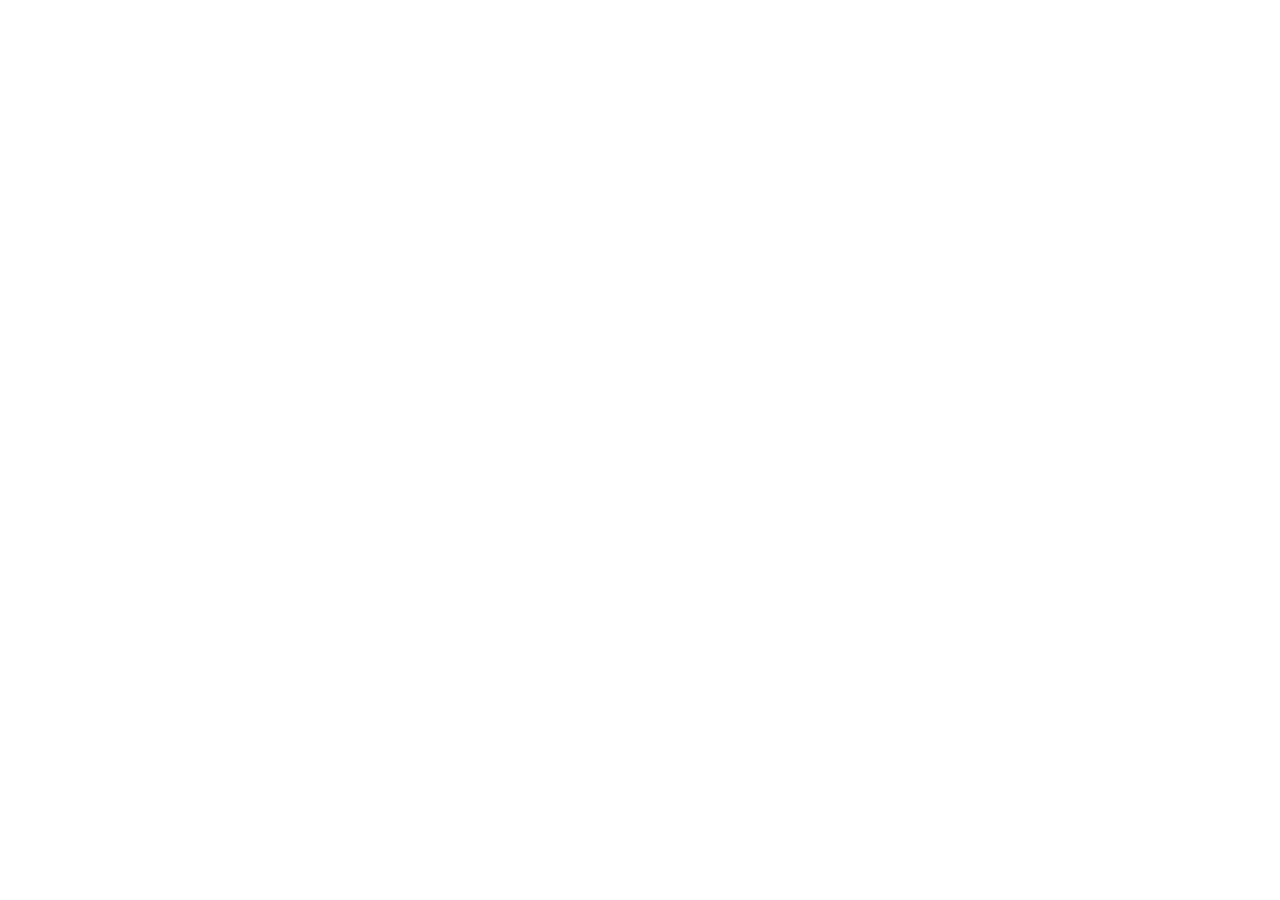
==== commit a5d93c8d: "Add files via upload" ====
--- a/index.html
+++ b/index.html
@@ -1,26 +1,20 @@
-<!doctype html>
-<html lang="de">
-  <head>
-    <link rel="icon" type="image/webp" href="alt/logo.webp"/>
-    <title>Border</title>
-    <meta charset="UTF-8" />
-    <meta name="author" content="@Red-Circuit on Youtube" />
-    <link rel="stylesheet" href="alt/style.css" />
-    <meta name="viewport" content="width=device-width, initial-scale=1.0" />
-    <link rel="preconnect" href="https://fonts.googleapis.com" />
-    <link rel="preconnect" href="https://fonts.gstatic.com" crossorigin />
-    <link
-      href="https://fonts.googleapis.com/css2?family=Inter:ital,opsz,wght@0,14..32,100..900;1,14..32,100..900&display=swap"
-      rel="stylesheet" />
-  </head>
-  <body>
-    <br />
-    <h1 class="txt1">Willkommen auf der offizielen Webseite von Border!</h1>
-    <p class="txt2">
-      Wir arbeiten aktuell an einer neuen Webseite! In der zwischenzeit kannst du dir hier die alte Webseite anschauen:
-    </p>
-    <button onclick="window.location.href = 'alt/index.html'" class="btn1">
-      Webseite
-    </button>
-  </body>
-</html>
+<!doctype html>
+<html lang="de">
+  <head>
+    <meta
+      http-equiv="refresh"
+      content="0;url=https://border-offical.pages.dev"
+    />
+  </head>
+  <body>
+    <p>
+      Du wirst weitergeleitet, falls das nicht funktioniert klicke hier um es
+      manuell zu machen:
+      <a
+        onclick="window.location.href = 'https://border-offical.pages.dev'"
+        style="color: blue; cursor: pointer"
+        >manuelle weiterleitung</a
+      >
+    </p>
+  </body>
+</html>
